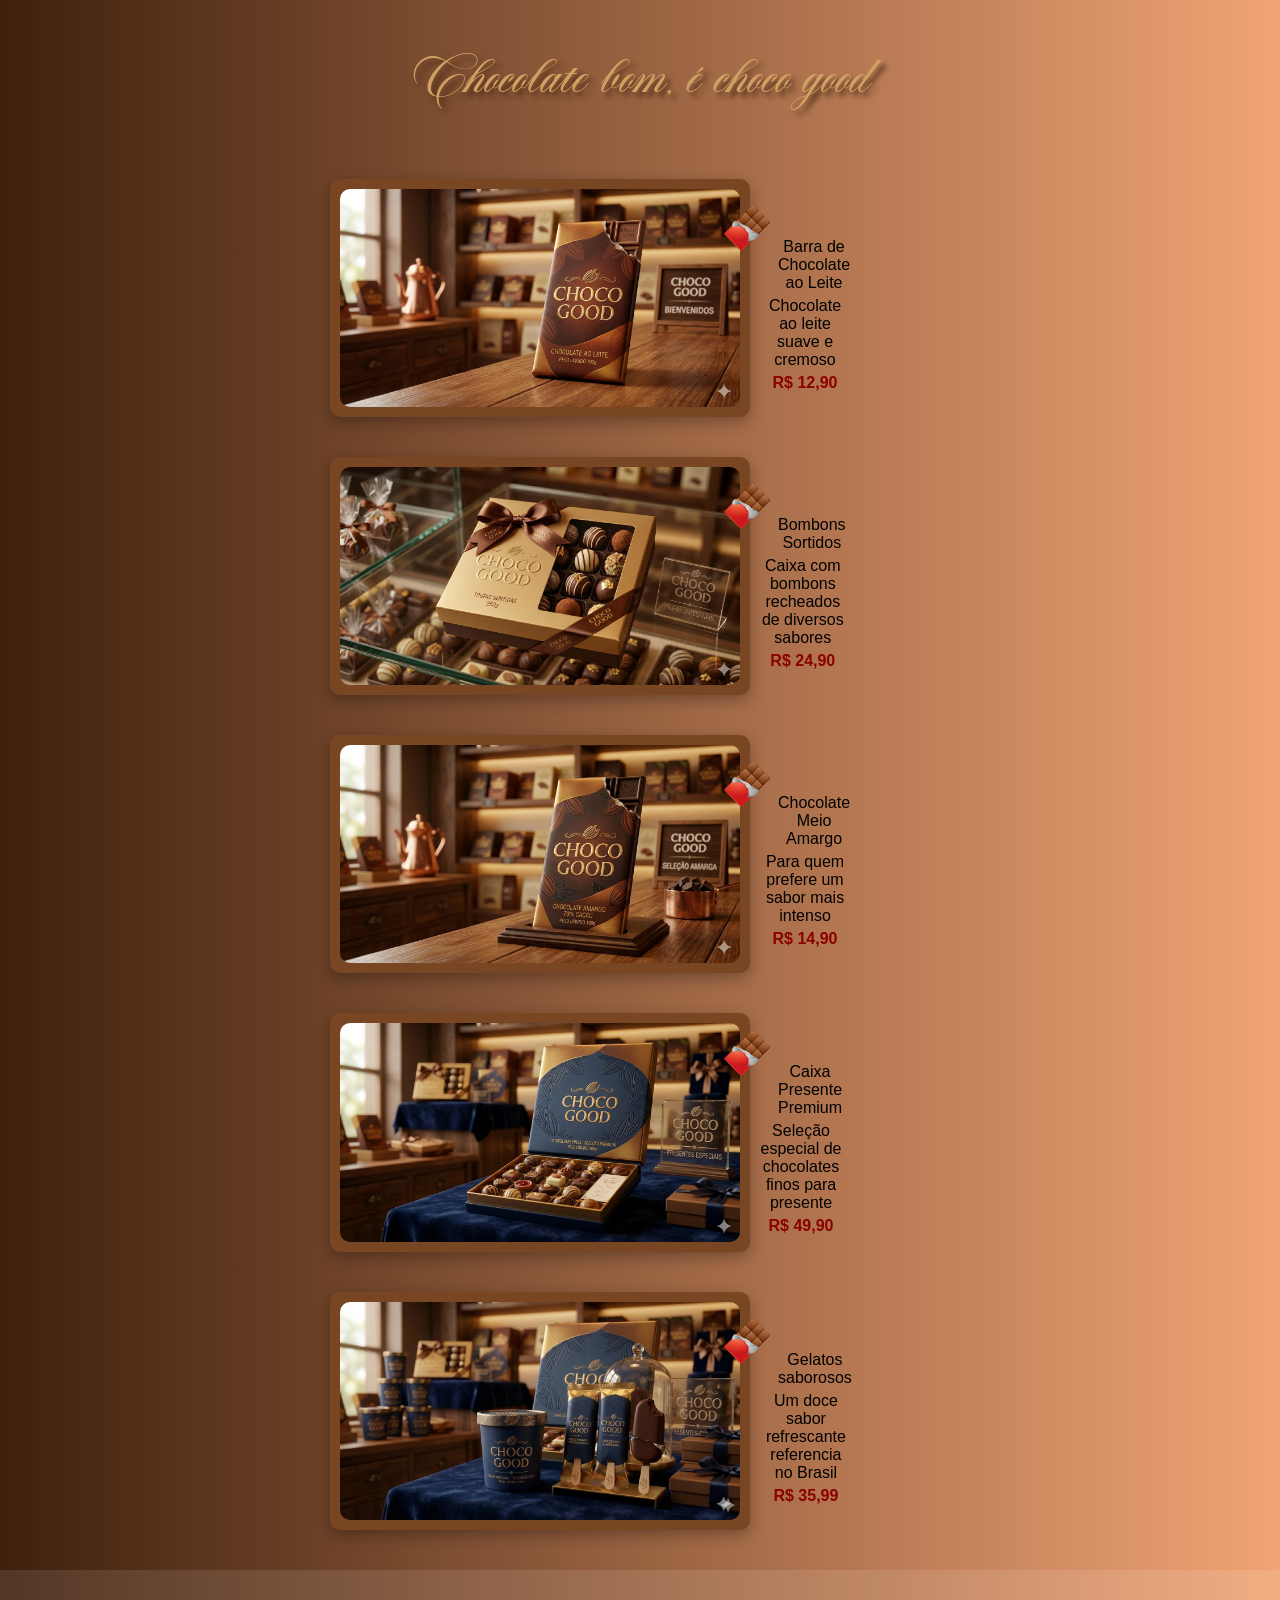
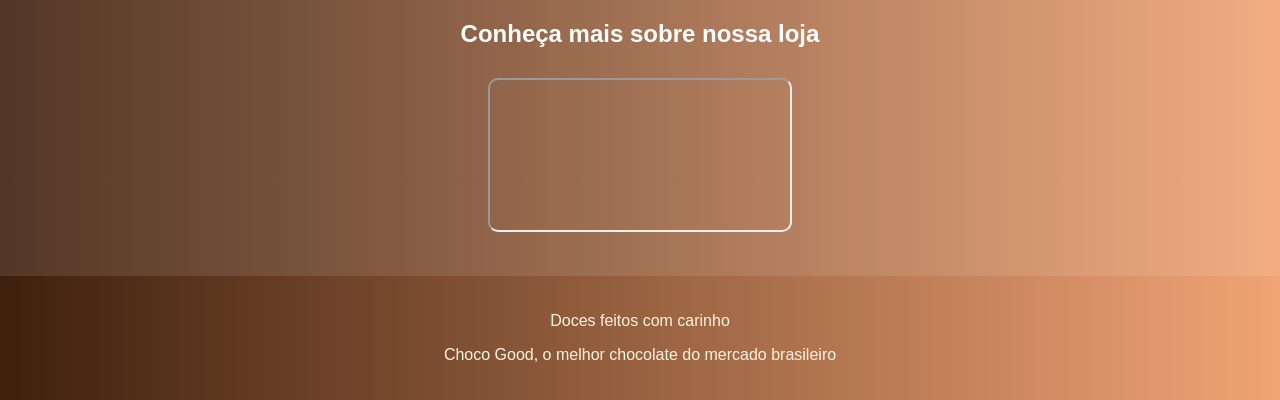
==== arquivos_etec.html @ 4dabc57d "tudo de html" ====
<!DOCTYPE html>
<html lang="pt-br">
<head>
  <meta charset="utf-8">
  <link rel="stylesheet" href="arquivos_etec.css">
  <title>CHOCO GOOD</title>
</head>

<body>

  <header>
    <h1>Chocolate bom, é choco good</h1>
  </header>

  <main>

    <section class="card">
      <img src= "chocolate_ao_leite.png.jpeg">
      <div class="info">
        <ul>
          <li>Barra de Chocolate ao Leite</li>
        </ul>
        <p>Chocolate ao leite suave e cremoso</p>
        <span class="preco">R$ 12,90</span>
      </div>
    </section>

    <section class="card">
      <img src="trufas.png.jpeg">
      <div class="info">
        <ul>
          <li>Bombons Sortidos</li>
        </ul>
        <p>Caixa com bombons recheados de diversos sabores</p>
        <span class="preco">R$ 24,90</span>
      </div>
    </section>

    <section class="card">
      <img src="chocolate_amargo.png.jpeg">
      <div class="info">
        <ul>
          <li>Chocolate Meio Amargo</li>
        </ul>
        <p>Para quem prefere um sabor mais intenso</p>
        <span class="preco">R$ 14,90</span>
      </div>
    </section>

    <section class="card">
      <img src="chocolates_finos.png.jpeg">
      <div class="info">
        <ul>
          <li>Caixa Presente Premium</li>
        </ul>
        <p>Seleção especial de chocolates finos para presente</p>
        <span class="preco">R$ 49,90</span>
      </div>
    </section>

    <section class="card">
      <img src="sorvetes.png.jpeg">
      <div class="info">
        <ul>
          <li>Gelatos saborosos</li>
        </ul>
        <p>Um doce sabor refrescante referencia no Brasil</p>
        <span class="preco">R$ 35,99</span>
      </div>
    </section>
  </main>

  <section class="extras">
    <h2>Conheça mais sobre nossa loja</h2>

    <iframe src="https://www.google.com/maps/embed?pb=!1m18!1m12!1m3!1d3658.4075419544324!2d-46.7558183245476!3d-23.51784005999501!2m3!1f0!2f0!3f0!3m2!1i1024!2i768!4f13.1!3m3!1m2!1s0x94ceff2eb2f40001%3A0x12a62f99f69d83fd!2sCacau%20Show%20-%20Chocolates!5e0!3m2!1spt-BR!2sus!4v1777404553094!5m2!1spt-BR!2sus"></iframe>
    </iframe>

  </section>

  <footer>
    <p>Doces feitos com carinho</p>
    <p>Choco Good, o melhor chocolate do mercado brasileiro</p>
  </footer>

</body>
</html>
---- arquivos_etec.css ----
body {
  margin: 0;
  font-family: Arial, sans-serif;
  background: linear-gradient(to right, rgb(63, 32, 13), rgb(241, 164, 117));

}

h1 {
  font-family: "chocolate bom, é choco good";
  font-size: 35px;
  text-align: center;
  color: rgb(209, 161, 99);
  text-shadow: 5px 5px 5px rgb(78, 45, 23);

}

@font-face {
  font-family:"chocolate bom, é choco good";
  src: url("Aston\ Script.ttf");
}

ul {
  text-align: center;
  font-family: 'Franklin Gothic Medium', 'Arial Narrow', Arial, sans-serif;
  list-style: url("icone_chocolate.jpg.png");
}
p {

  font-family: 'Lucida Sans', 'Lucida Sans Regular', 'Lucida Grande', 'Lucida Sans Unicode', Geneva, Verdana, sans-serif;
}


header {
  text-align: center;
  color: rgb(255, 243, 224);
  padding: 20px;
}

main {
  display: flex;
  flex-wrap: wrap;
  justify-content: center;
  gap: 20px;
  padding: 20px;
}

.card {
  background: rgb(121, 70, 35);
  width: 400px;
  margin-right: 200px;
  max-width: 600px;
  border-radius: 10px;
  padding: 10px;
  text-align: center;
  box-shadow: 0 5px 15px rgba(0,0,0,0.3);
  transition: 0.3s;
  display: flex;
  align-items: center;
  gap: 20px;
  margin-bottom: 20px;


}

.card:hover {
  transform: scale(1.05);
}

.card img {
  width: 400px;
  height: auto;
  border-radius: 10px;
  background-color: rgb(210, 180, 140);
  flex-shrink: 0;
}

.info {
  display: flex;
  flex-direction: column;
  justify-content: center;
  min-width: none;
  flex: 1;

}
.info ul {
  margin:0;
  padding-left: 18px;
}

.info p {
  margin: 5px 0;
}

.info li {
  white-space: normal;
}

.preco {
  
  font-weight:bold;
  color: rgb(139, 0, 0);
}

.extras {
  text-align: center;
  padding: 30px;
  background: rgba(255,255,255,0.1);
  color: white;
}

iframe {
  margin: 10px;
  border-radius: 10px;
}

footer {
  text-align: center;
  color: rgb(255, 243, 224);
  padding: 20px;
}
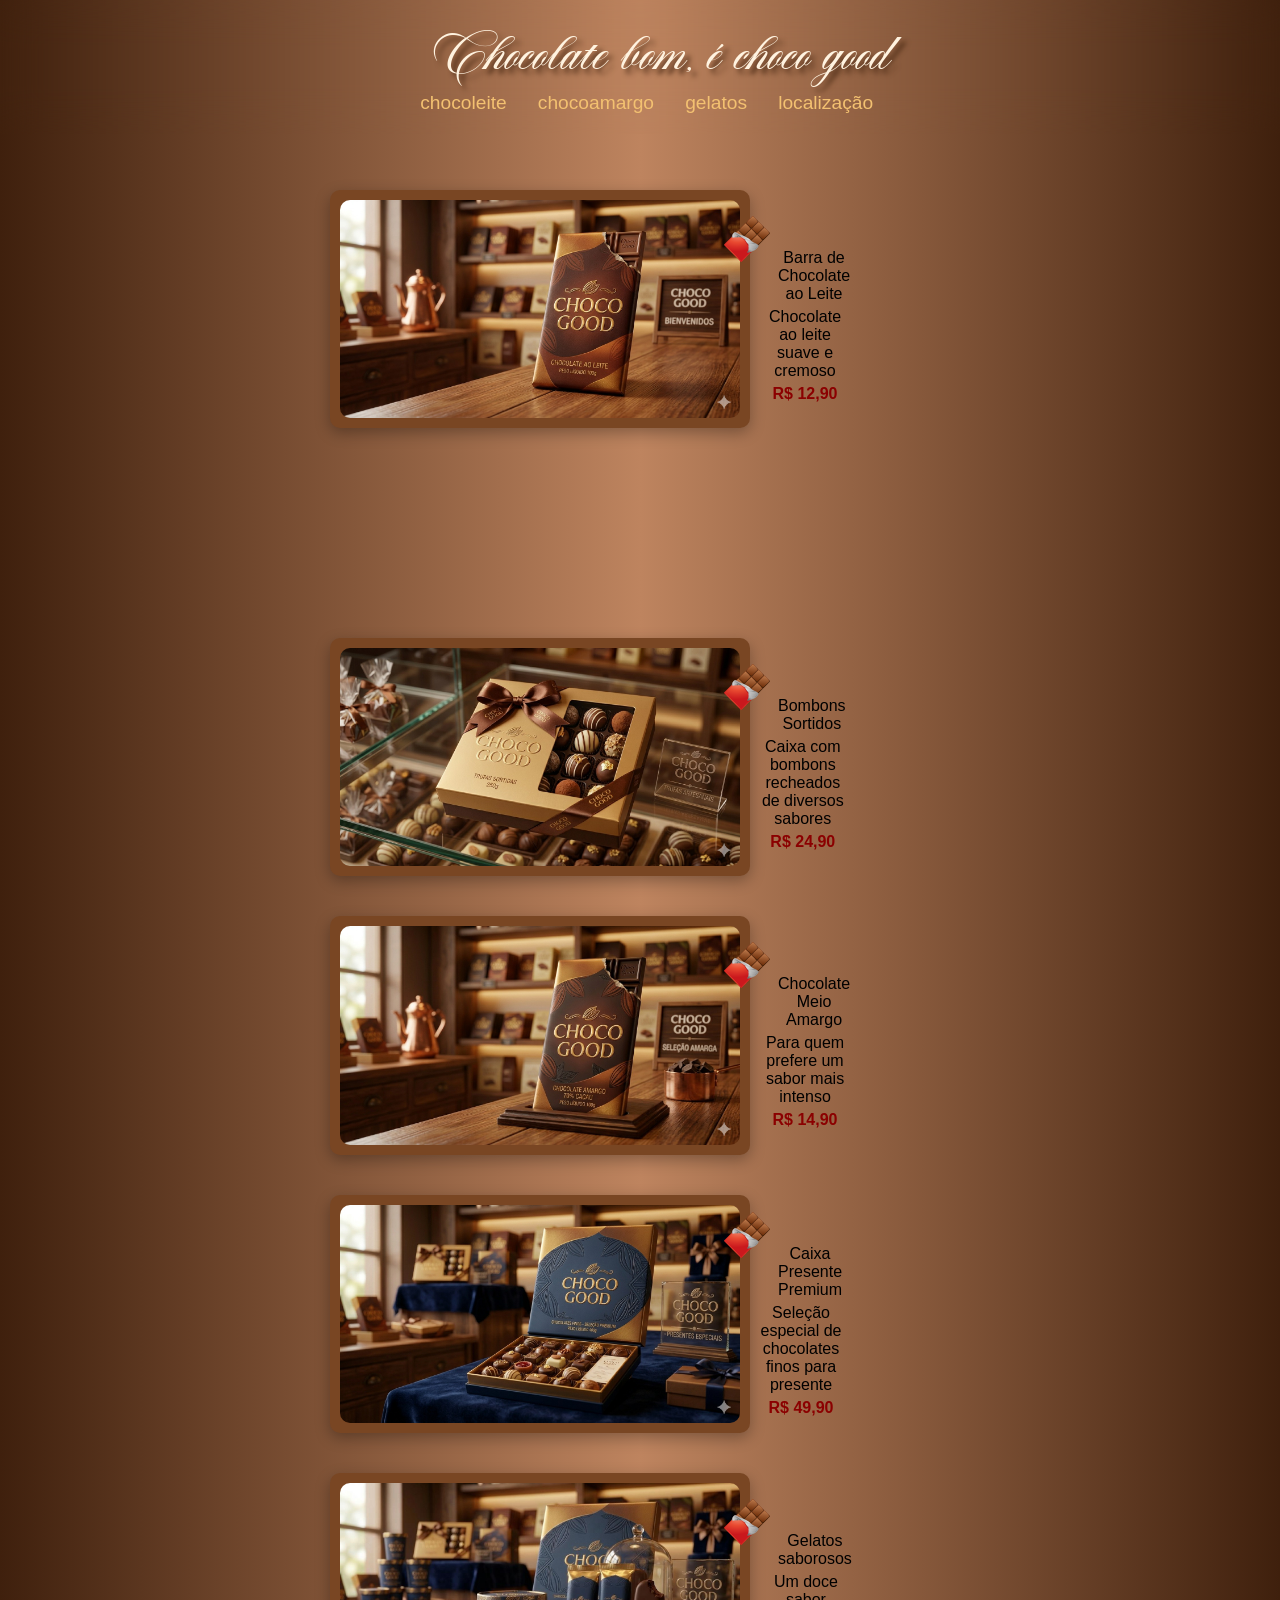
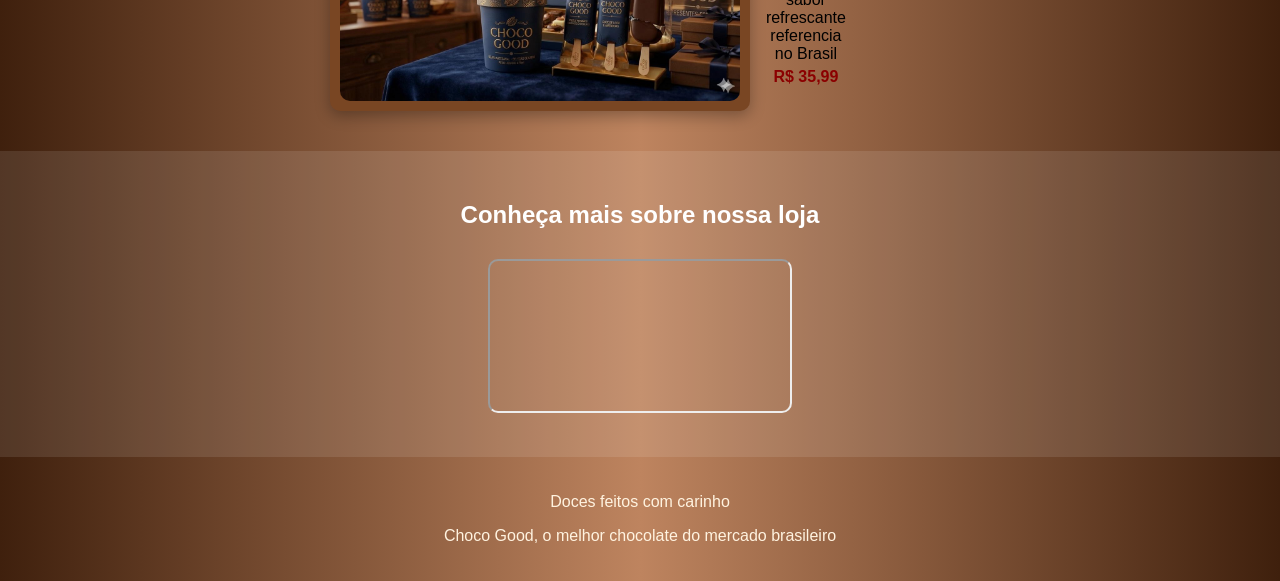
==== commit de0b3fe9: "tudo html" ====
--- a/arquivos_etec.html
+++ b/arquivos_etec.html
@@ -10,11 +10,19 @@
 
   <header>
     <h1>Chocolate bom, é choco good</h1>
+    <nav> 
+
+      <a href="#secao1">chocoleite</a>
+      <a href="#secao2">chocoamargo</a>
+      <a href="#secao3">gelatos</a>
+      <a href="#loca">localização</a>
+
+    </nav>
   </header>
 
   <main>
 
-    <section class="card">
+    <section class="card" id="secao1">
       <img src= "chocolate_ao_leite.png.jpeg">
       <div class="info">
         <ul>
@@ -25,7 +33,7 @@
       </div>
     </section>
 
-    <section class="card">
+    <section class="card" id="secao11">
       <img src="trufas.png.jpeg">
       <div class="info">
         <ul>
@@ -36,7 +44,7 @@
       </div>
     </section>
 
-    <section class="card">
+    <section class="card" id="secao2">
       <img src="chocolate_amargo.png.jpeg">
       <div class="info">
         <ul>
@@ -58,7 +66,7 @@
       </div>
     </section>
 
-    <section class="card">
+    <section class="card" id="secao3">
       <img src="sorvetes.png.jpeg">
       <div class="info">
         <ul>
@@ -70,7 +78,7 @@
     </section>
   </main>
 
-  <section class="extras">
+  <section class="extras" id="loca">
     <h2>Conheça mais sobre nossa loja</h2>
 
     <iframe src="https://www.google.com/maps/embed?pb=!1m18!1m12!1m3!1d3658.4075419544324!2d-46.7558183245476!3d-23.51784005999501!2m3!1f0!2f0!3f0!3m2!1i1024!2i768!4f13.1!3m3!1m2!1s0x94ceff2eb2f40001%3A0x12a62f99f69d83fd!2sCacau%20Show%20-%20Chocolates!5e0!3m2!1spt-BR!2sus!4v1777404553094!5m2!1spt-BR!2sus"></iframe>
--- a/arquivos_etec.css
+++ b/arquivos_etec.css
@@ -1,40 +1,82 @@
-body {
-  margin: 0;
-  font-family: Arial, sans-serif;
-  background: linear-gradient(to right, rgb(63, 32, 13), rgb(241, 164, 117));
-
-}
-
-h1 {
-  font-family: "chocolate bom, é choco good";
-  font-size: 35px;
-  text-align: center;
-  color: rgb(209, 161, 99);
-  text-shadow: 5px 5px 5px rgb(78, 45, 23);
-
-}
 
 @font-face {
   font-family:"chocolate bom, é choco good";
   src: url("Aston\ Script.ttf");
 }
 
-ul {
+*{
+  scroll-behavior: smooth;
+
+}
+:target {
+
+  scroll-margin-top: 170px;
+}
+body {
+  margin: 0;
+  font-family: Arial, sans-serif;
+  background: linear-gradient(to right, rgb(63, 32, 13), rgb(190, 132, 95), rgb(63, 32, 13));
+
+}
+
+header {
+   width: 100%;
+   margin-top:0%;
+   margin-left:0%;
+   margin-right:0%;
+   top:0%;
+   left:0%;
+   right:0%;
+   text-align: center;
+   padding: 20px;
+   position:fixed;
+   z-index:1;
+   backdrop-filter: blur(20px);
+}
+
+header h1 {
+  font-family: "chocolate bom, é choco good";
+  margin-top:0%;
+  margin-bottom:0%;
+  font-size: 35px;
+  text-align: center;
+  color: rgb(255, 243, 224);
+  text-shadow: 5px 5px 5px rgb(78, 45, 23);
+
+}
+header nav a::after {
+  content:".....";
+  opacity: 0%;
+  
+}
+header nav a {
+  text-decoration:none;
+  color: rgb(243, 193, 113);
+  font-size: 120%;
+}
+
+header nav a:hover{
+  text-decoration:underline;
+  text-shadow: 5px 5px 5px rgb(78, 45, 23);
+
+}
+
+#secao1, #secao11{
+  margin-top:170px;
+
+}
+
+.info ul {
   text-align: center;
   font-family: 'Franklin Gothic Medium', 'Arial Narrow', Arial, sans-serif;
   list-style: url("icone_chocolate.jpg.png");
 }
-p {
+
+.info p {
 
   font-family: 'Lucida Sans', 'Lucida Sans Regular', 'Lucida Grande', 'Lucida Sans Unicode', Geneva, Verdana, sans-serif;
 }
 
-
-header {
-  text-align: center;
-  color: rgb(255, 243, 224);
-  padding: 20px;
-}
 
 main {
   display: flex;
